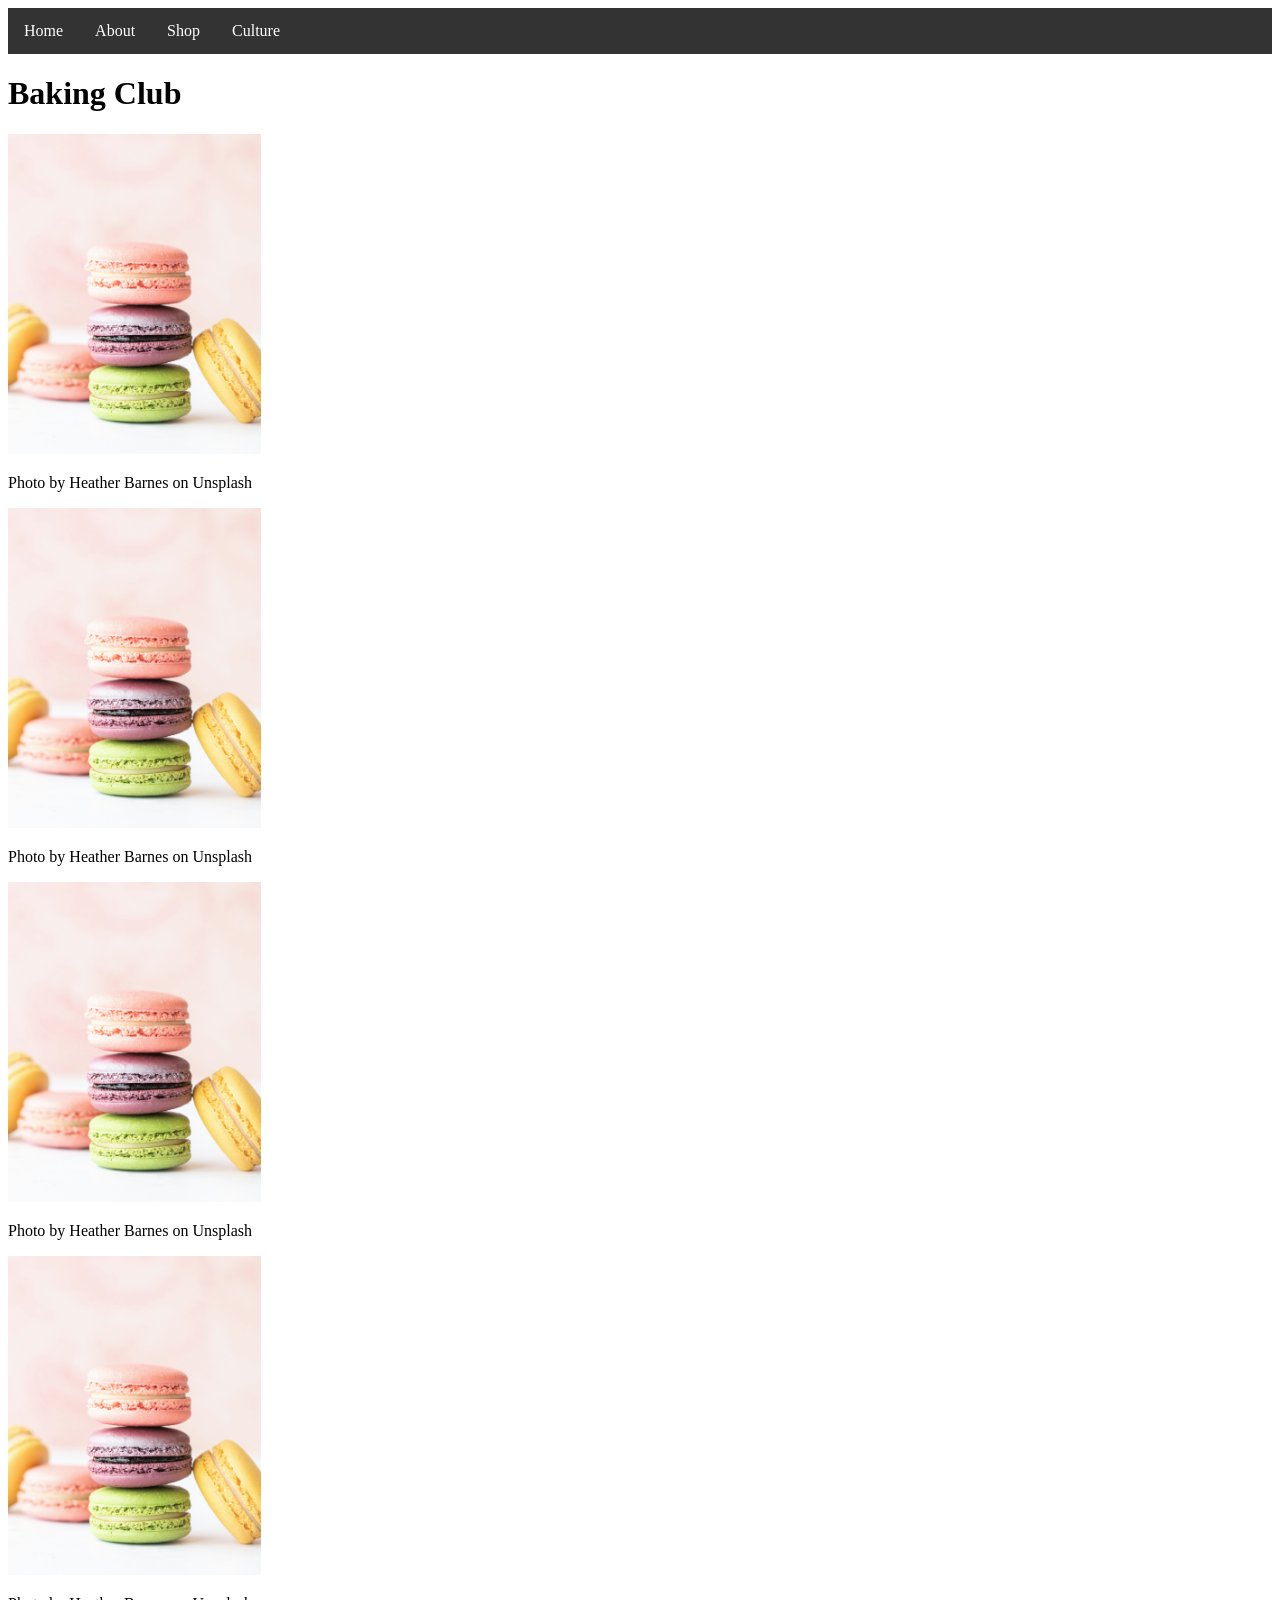
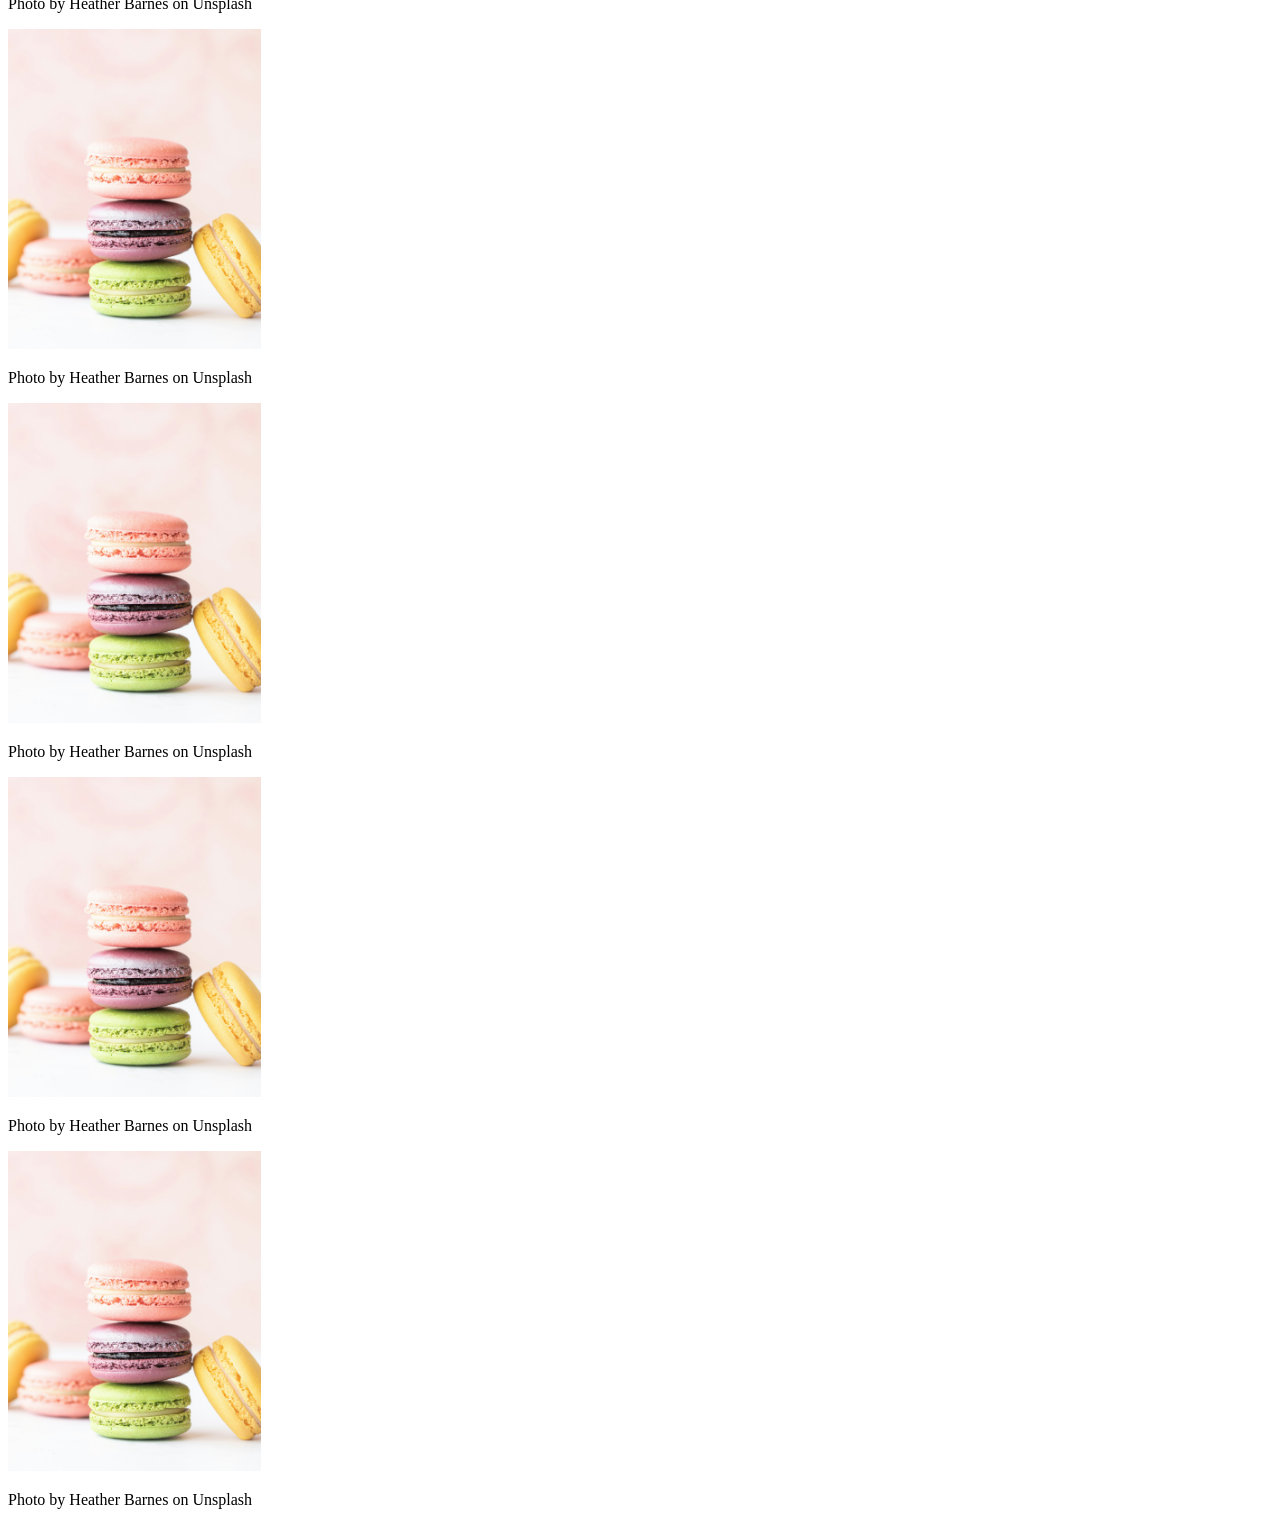
==== index.html @ f1da4a9c "added image atributes" ====
<!DOCTYPE html>
<html lang="en">
    <head>
        <title>Home</title>
        <link rel="stylesheet" href="style.css">
    </head>
    <body>
        <!--visible content-->
        <div class="navbar">


            <ul>


                <li><a href="index.html">Home</a></li>
           
                <li><a href="about.html">About</a></li>
           
                <li><a href="shop.html">Shop</a></li>

                <li><a href="culture.html">Culture</a></li>


            </ul>


        </div>
        <h1>Baking Club</h1>
       
        <div class="container">
            <div class="image-div">             
            <img src="images/macoorns.jpg" alt="image of macaroons">
        <p>Photo by Heather Barnes on Unsplash </p> </div>
        <div class="image-div">             
            <img src="images/macoorns.jpg" alt="image of macaroons">
        <p>Photo by Heather Barnes on Unsplash </p> </div>
        <div class="image-div">             
            <img src="images/macoorns.jpg" alt="image of macaroons">
        <p>Photo by Heather Barnes on Unsplash </p> </div>
        <div class="image-div">             
            <img src="images/macoorns.jpg" alt="image of macaroons">
        <p>Photo by Heather Barnes on Unsplash </p> </div>
        <div class="image-div">             
            <img src="images/macoorns.jpg" alt="image of macaroons">
        <p>Photo by Heather Barnes on Unsplash </p> </div>
        <div class="image-div">             
            <img src="images/macoorns.jpg" alt="image of macaroons">
        <p>Photo by Heather Barnes on Unsplash </p> </div>
        <div class="image-div">             
            <img src="images/macoorns.jpg" alt="image of macaroons">
        <p>Photo by Heather Barnes on Unsplash </p> </div>
        <div class="image-div">             
            <img src="images/macoorns.jpg" alt="image of macaroons">
        <p>Photo by Heather Barnes on Unsplash </p> </div>
        </div>


        <div class="   "
        <p>
           
        </p>


    </body>
   
</html>
---- style.css ----
ul {
    list-style-type: none;
    margin: 0;
    padding: 0;
    overflow: hidden;
    background-color: #333333;
  }
  
  ul li {
    float: left;
  }
  
  ul li a {
    display: block;
    color: white;
    text-align: center;
    padding: 14px 16px;
    text-decoration: none;
  }
  
  ul li a:hover {
    background-color: #111111;
  }

  img{
    width: 20%;
}
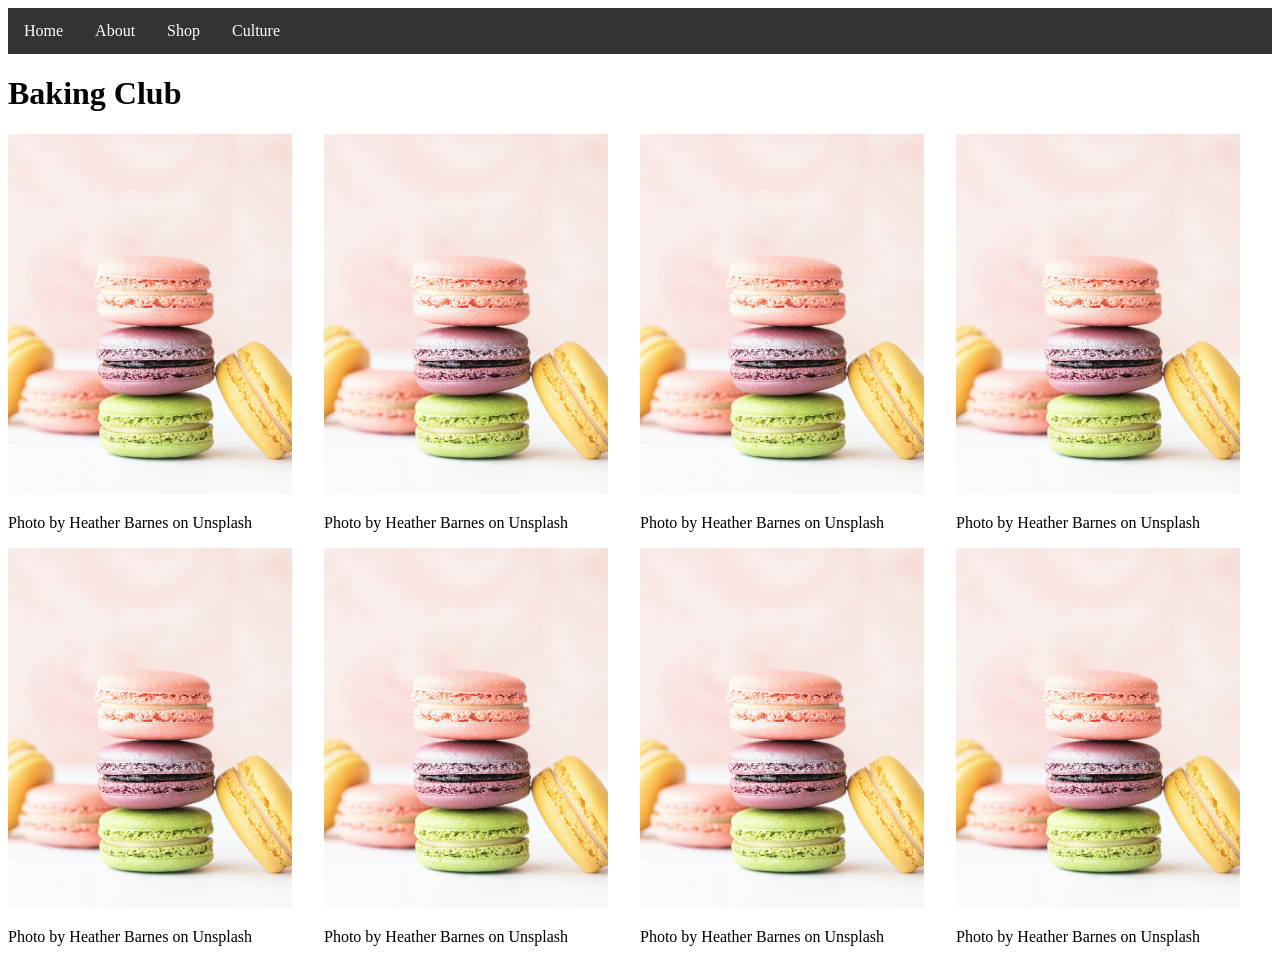
==== commit 63546032: "fixed the images in home page" ====
--- a/index.html
+++ b/index.html
@@ -40,6 +40,8 @@
         <div class="image-div">             
             <img src="images/macoorns.jpg" alt="image of macaroons">
         <p>Photo by Heather Barnes on Unsplash </p> </div>
+        </div>
+        <div class="container">
         <div class="image-div">             
             <img src="images/macoorns.jpg" alt="image of macaroons">
         <p>Photo by Heather Barnes on Unsplash </p> </div>
--- a/style.css
+++ b/style.css
@@ -23,5 +23,12 @@
   }
 
   img{
-    width: 20%;
+    width: 90%;
 }
+
+.container {
+  display: flex;
+  flex-direction: row;
+}
+
+.list-title{style to bold}
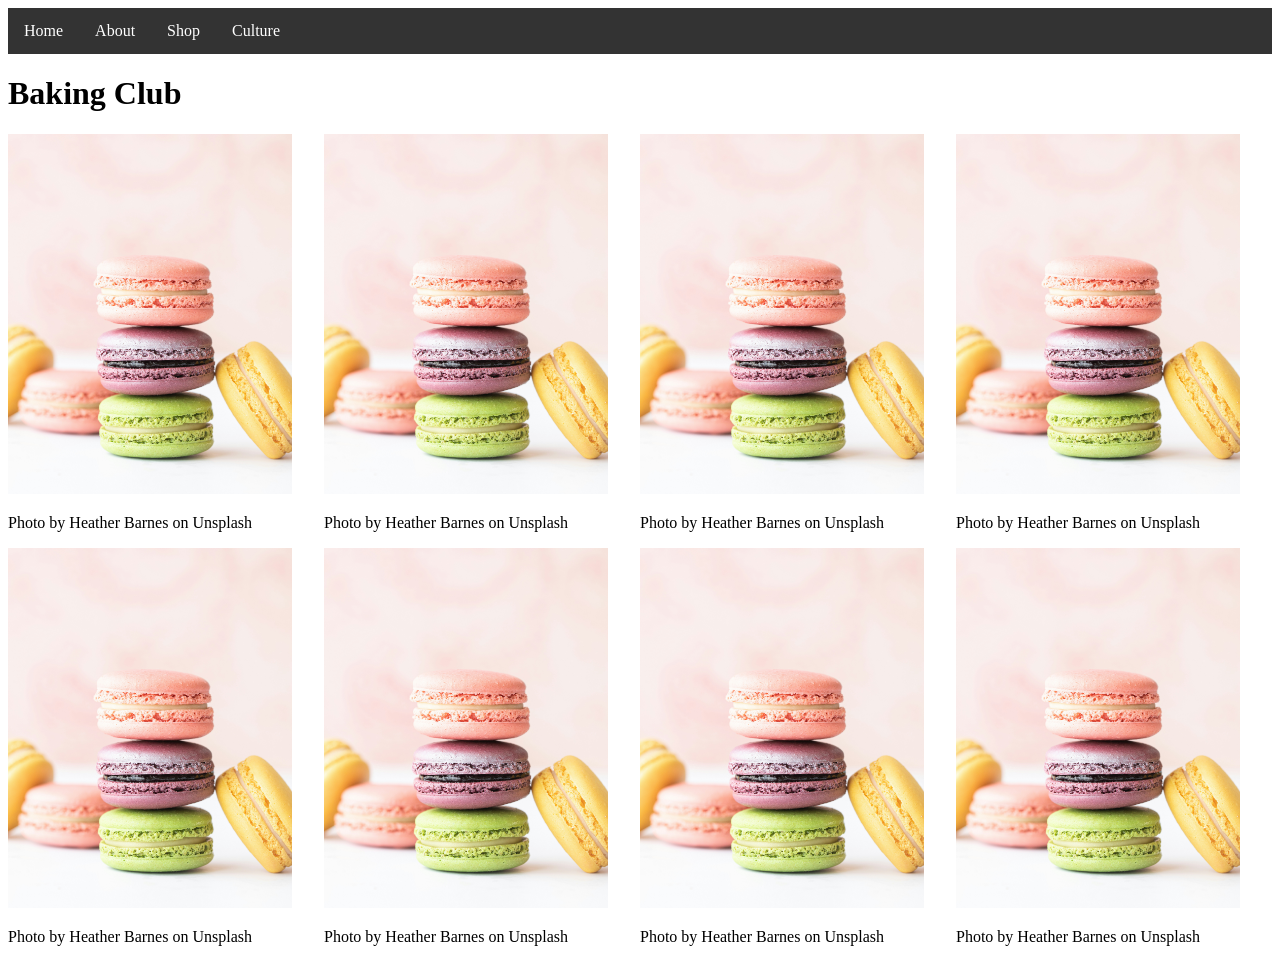
==== commit b95cfb33: "saved pages" ====
--- a/index.html
+++ b/index.html
@@ -57,10 +57,7 @@
         </div>
 
 
-        <div class="   "
-        <p>
-           
-        </p>
+   
 
 
     </body>
--- a/style.css
+++ b/style.css
@@ -31,4 +31,3 @@
   flex-direction: row;
 }
 
-.list-title{style to bold}
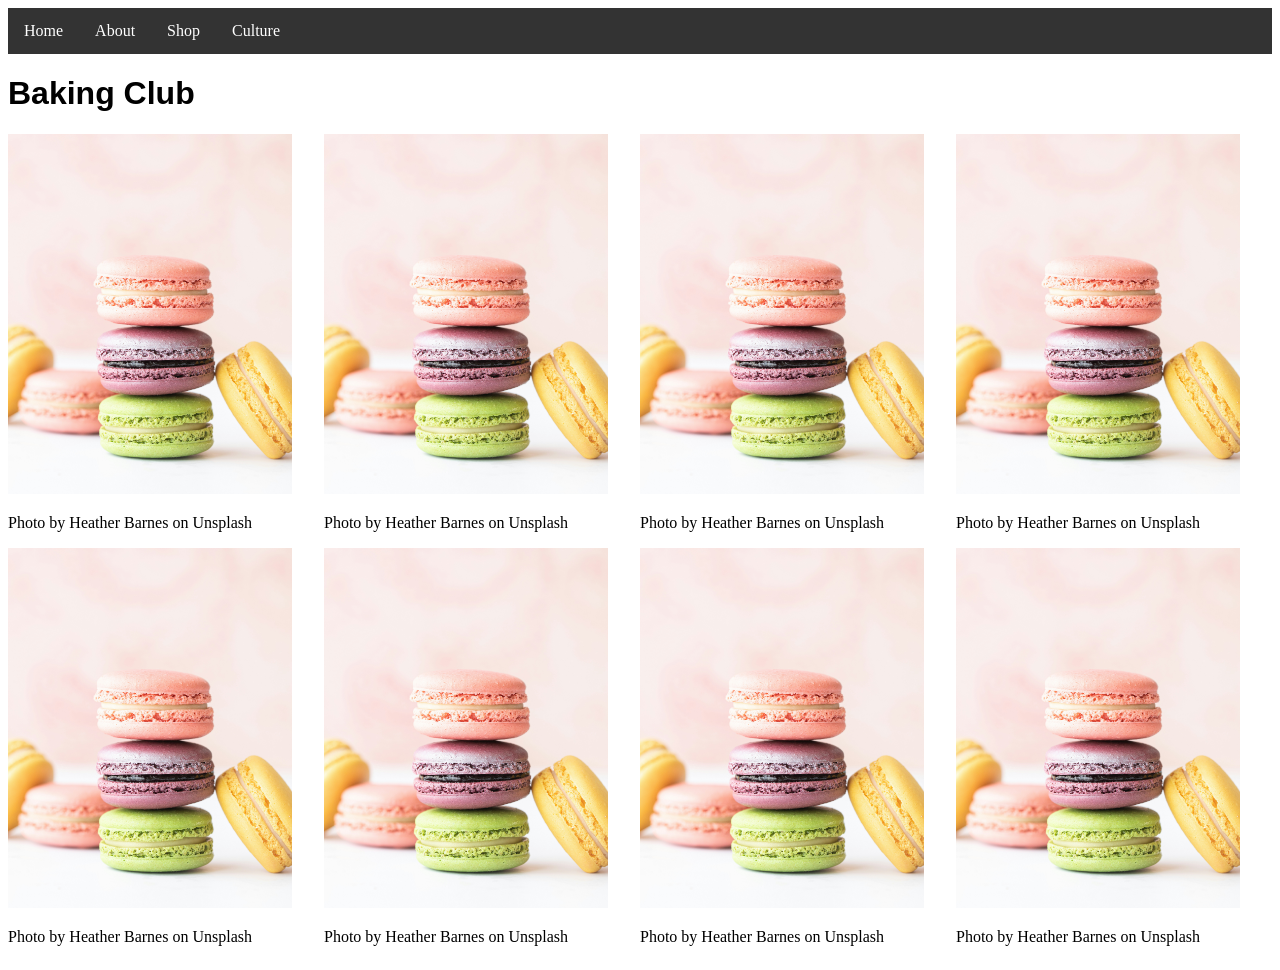
==== commit 37d68e19: "change font of heading" ====
--- a/index.html
+++ b/index.html
@@ -31,26 +31,33 @@
             <div class="image-div">             
             <img src="images/macoorns.jpg" alt="image of macaroons">
         <p>Photo by Heather Barnes on Unsplash </p> </div>
+
         <div class="image-div">             
             <img src="images/macoorns.jpg" alt="image of macaroons">
         <p>Photo by Heather Barnes on Unsplash </p> </div>
+
         <div class="image-div">             
             <img src="images/macoorns.jpg" alt="image of macaroons">
         <p>Photo by Heather Barnes on Unsplash </p> </div>
+
         <div class="image-div">             
             <img src="images/macoorns.jpg" alt="image of macaroons">
         <p>Photo by Heather Barnes on Unsplash </p> </div>
         </div>
+
         <div class="container">
         <div class="image-div">             
             <img src="images/macoorns.jpg" alt="image of macaroons">
         <p>Photo by Heather Barnes on Unsplash </p> </div>
+
         <div class="image-div">             
             <img src="images/macoorns.jpg" alt="image of macaroons">
         <p>Photo by Heather Barnes on Unsplash </p> </div>
+
         <div class="image-div">             
             <img src="images/macoorns.jpg" alt="image of macaroons">
         <p>Photo by Heather Barnes on Unsplash </p> </div>
+        
         <div class="image-div">             
             <img src="images/macoorns.jpg" alt="image of macaroons">
         <p>Photo by Heather Barnes on Unsplash </p> </div>
--- a/style.css
+++ b/style.css
@@ -1,4 +1,4 @@
-ul {
+.navbar ul {
     list-style-type: none;
     margin: 0;
     padding: 0;
@@ -6,11 +6,11 @@
     background-color: #333333;
   }
   
-  ul li {
+  .navbar ul li {
     float: left;
   }
   
-  ul li a {
+  .navbar ul li a {
     display: block;
     color: white;
     text-align: center;
@@ -18,7 +18,7 @@
     text-decoration: none;
   }
   
-  ul li a:hover {
+  .navbar ul li a:hover {
     background-color: #111111;
   }
 
@@ -28,6 +28,13 @@
 
 .container {
   display: flex;
-  flex-direction: row;
+  justify-content: space-between;
 }
 
+.image-div {
+  width: 25%;
+}
+
+h1{
+  font-family: Impact, Haettenschweiler, 'Arial Narrow Bold', sans-serif;
+}
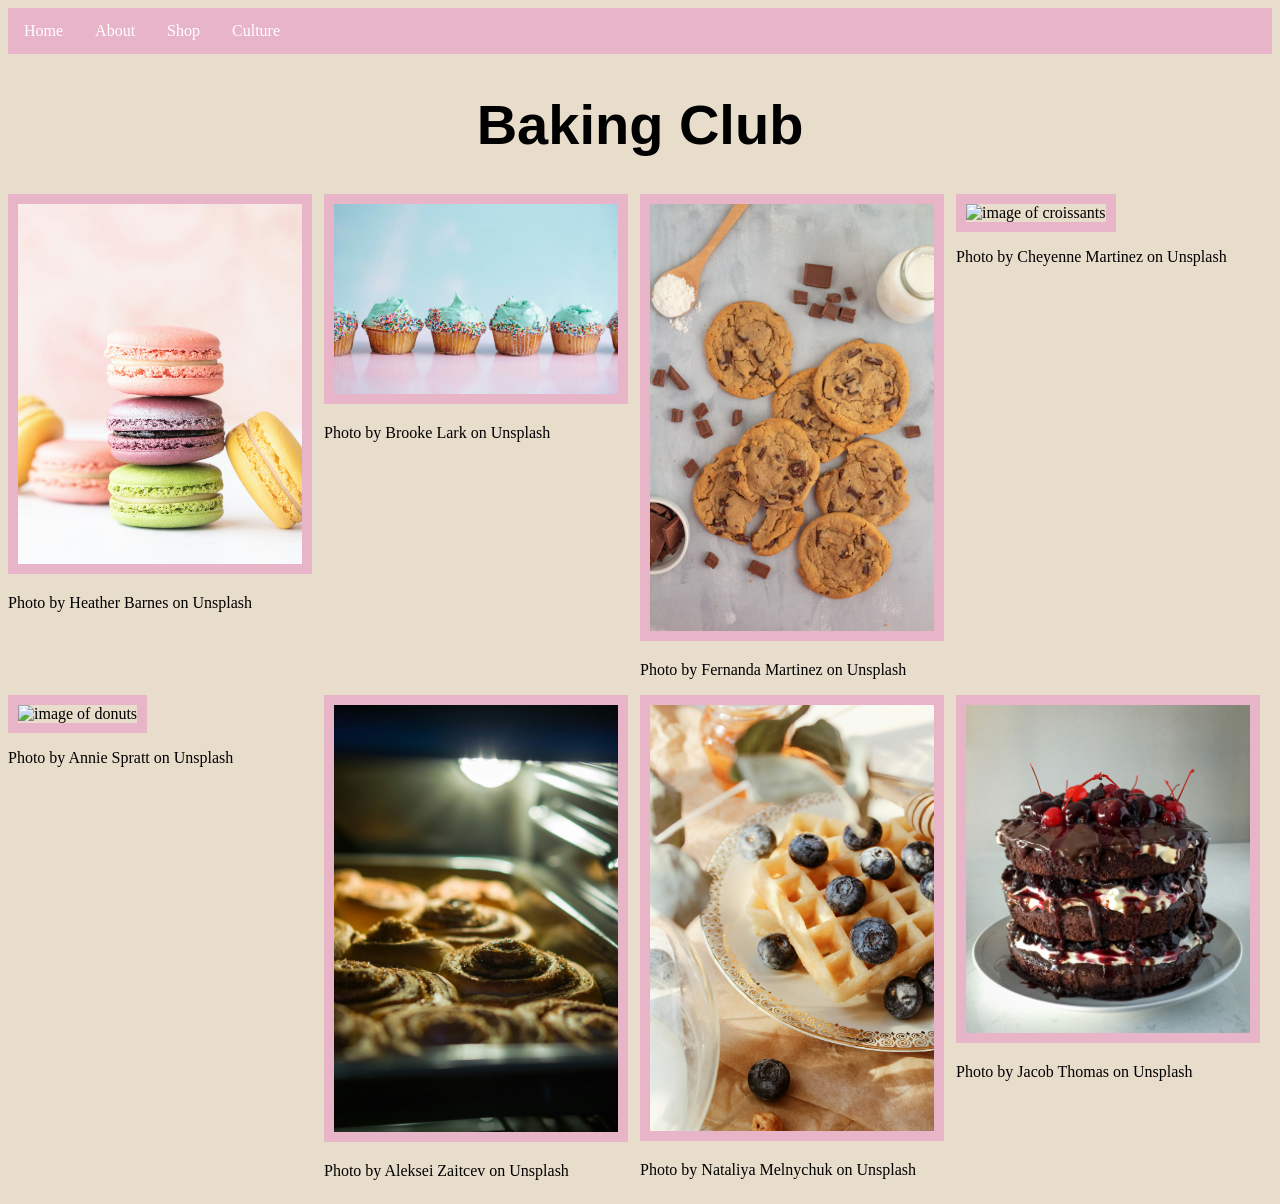
==== commit 52aa189c: "added content to homepage" ====
--- a/index.html
+++ b/index.html
@@ -33,34 +33,34 @@
         <p>Photo by Heather Barnes on Unsplash </p> </div>
 
         <div class="image-div">             
-            <img src="images/macoorns.jpg" alt="image of macaroons">
-        <p>Photo by Heather Barnes on Unsplash </p> </div>
+            <img src="images/cupcakes.jpg" alt="image of cupcakes">
+        <p>Photo by Brooke Lark on Unsplash  </p> </div>
 
         <div class="image-div">             
-            <img src="images/macoorns.jpg" alt="image of macaroons">
-        <p>Photo by Heather Barnes on Unsplash </p> </div>
+            <img src="images/cookies.jpg" alt="image of cookies">
+        <p>Photo by Fernanda Martinez on Unsplash  </p> </div>
 
         <div class="image-div">             
-            <img src="images/macoorns.jpg" alt="image of macaroons">
-        <p>Photo by Heather Barnes on Unsplash </p> </div>
+            <img src="images/croissants.jpg" alt="image of croissants">
+        <p>Photo by Cheyenne Martinez on Unsplash  </p> </div>
         </div>
 
         <div class="container">
         <div class="image-div">             
-            <img src="images/macoorns.jpg" alt="image of macaroons">
-        <p>Photo by Heather Barnes on Unsplash </p> </div>
+            <img src="images/donuts.jpg" alt="image of donuts">
+        <p>Photo by Annie Spratt on Unsplash </p> </div>
 
         <div class="image-div">             
-            <img src="images/macoorns.jpg" alt="image of macaroons">
-        <p>Photo by Heather Barnes on Unsplash </p> </div>
+            <img src="images/cinimonrolls.jpg" alt="image of cinimonrolls">
+        <p>Photo by Aleksei Zaitcev on Unsplash </p> </div>
 
         <div class="image-div">             
-            <img src="images/macoorns.jpg" alt="image of macaroons">
-        <p>Photo by Heather Barnes on Unsplash </p> </div>
+            <img src="images/wafalls.jpg" alt="image of wafalls">
+        <p>Photo by Nataliya Melnychuk on Unsplash </p> </div>
         
         <div class="image-div">             
-            <img src="images/macoorns.jpg" alt="image of macaroons">
-        <p>Photo by Heather Barnes on Unsplash </p> </div>
+            <img src="images/cake.jpg" alt="image of cake">
+        <p>Photo by Jacob Thomas on Unsplash  </p> </div>
         </div>
 
 
--- a/style.css
+++ b/style.css
@@ -3,7 +3,7 @@
     margin: 0;
     padding: 0;
     overflow: hidden;
-    background-color: #333333;
+    background-color: #e8b4c8;
   }
   
   .navbar ul li {
@@ -19,7 +19,7 @@
   }
   
   .navbar ul li a:hover {
-    background-color: #111111;
+    background-color: #e8b4c8;
   }
 
   img{
@@ -37,4 +37,37 @@
 
 h1{
   font-family: Impact, Haettenschweiler, 'Arial Narrow Bold', sans-serif;
+}
+
+h1{
+  font-size: 350%;
+}
+
+.navbar{
+  font-family: Cambria, Cochin, Georgia, Times, 'Times New Roman', serif;
+}
+
+h2{
+  font-family: 'Lucida handwriting', cursive;
+}
+
+body{
+  background-color: #e8dccb;
+}
+
+h1{
+  text-align:  center;
+}
+
+p{
+  font-family: Garamond;
+}
+
+img{
+  border-style: solid;
+  border-width: 10px;
+}
+
+img{
+  border-color: #e8b4c8;
 }
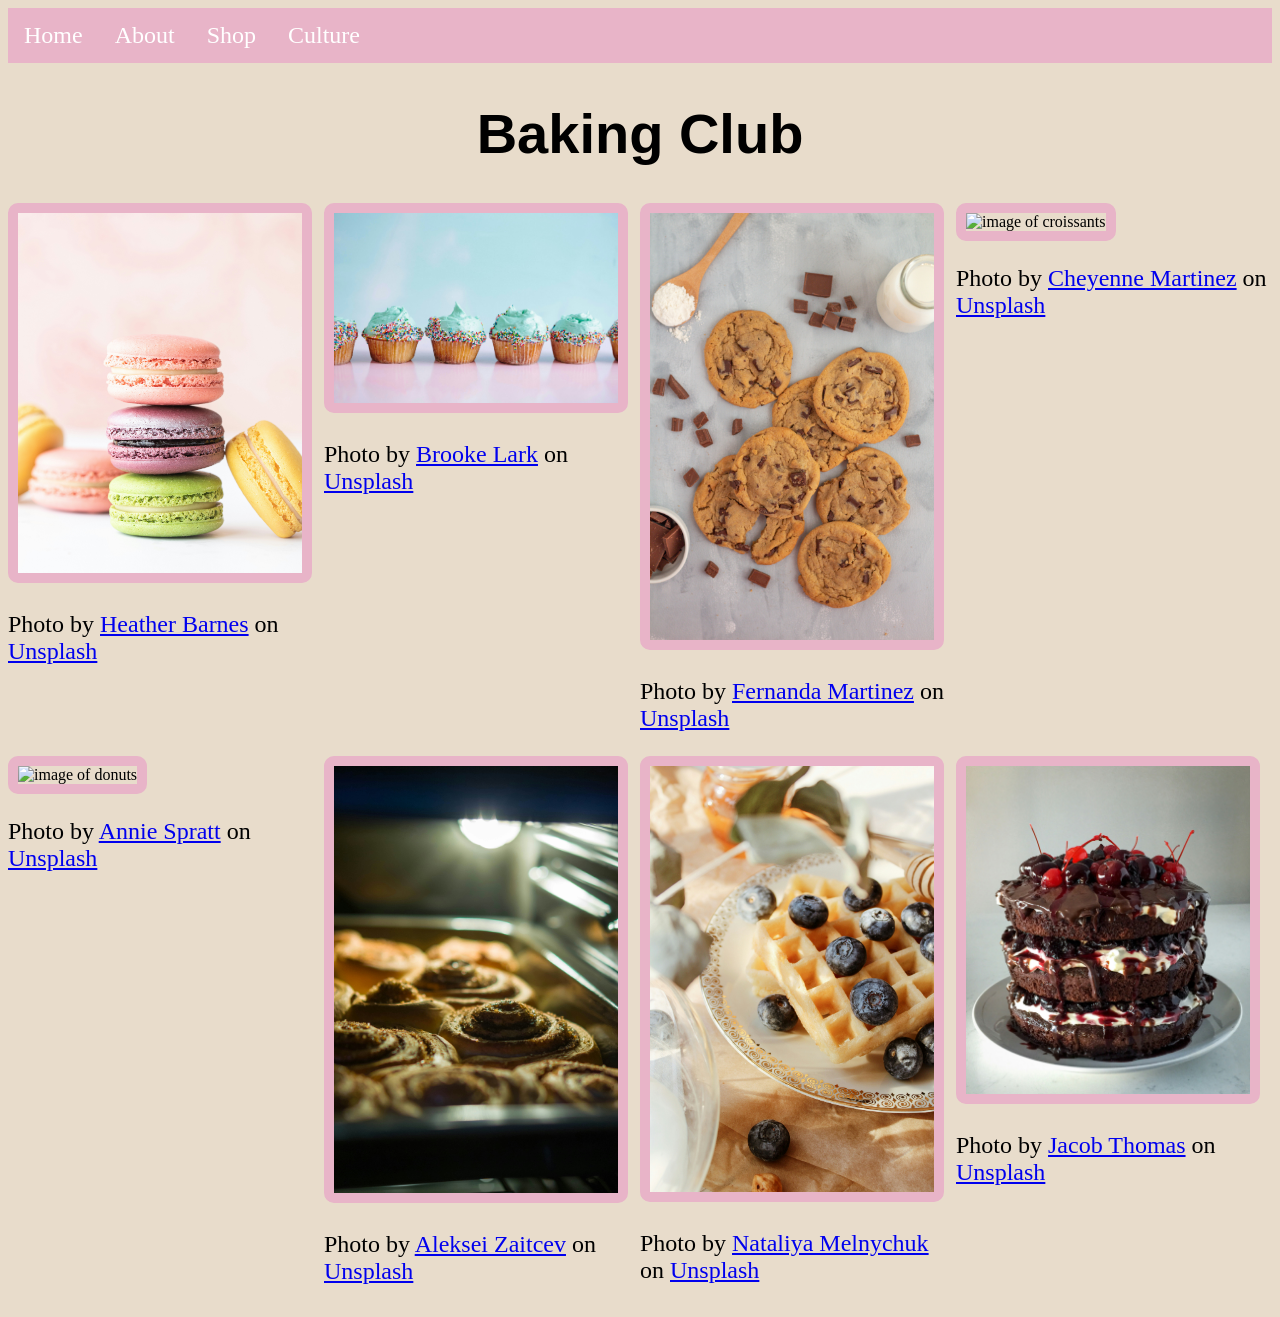
==== commit 9b55df54: "image atributes" ====
--- a/index.html
+++ b/index.html
@@ -30,37 +30,37 @@
         <div class="container">
             <div class="image-div">             
             <img src="images/macoorns.jpg" alt="image of macaroons">
-        <p>Photo by Heather Barnes on Unsplash </p> </div>
+        <p>Photo by <a href="https://unsplash.com/@heatherbarnes?utm_source=unsplash&utm_medium=referral&utm_content=creditCopyText">Heather Barnes</a> on <a href="https://unsplash.com/photos/macarons-on-table-WbZesfqwR-A?utm_source=unsplash&utm_medium=referral&utm_content=creditCopyText">Unsplash</a> </p> </div>
 
         <div class="image-div">             
             <img src="images/cupcakes.jpg" alt="image of cupcakes">
-        <p>Photo by Brooke Lark on Unsplash  </p> </div>
+        <p>Photo by <a href="https://unsplash.com/@brookelark?utm_source=unsplash&utm_medium=referral&utm_content=creditCopyText">Brooke Lark</a> on <a href="https://unsplash.com/photos/six-teal-icing-cupcakes-with-sprinkles-pGM4sjt_BdQ?utm_source=unsplash&utm_medium=referral&utm_content=creditCopyText">Unsplash</a></p> </div>
 
         <div class="image-div">             
             <img src="images/cookies.jpg" alt="image of cookies">
-        <p>Photo by Fernanda Martinez on Unsplash  </p> </div>
+        <p>Photo by <a href="https://unsplash.com/@fermtz05?utm_source=unsplash&utm_medium=referral&utm_content=creditCopyText">Fernanda Martinez</a> on <a href="https://unsplash.com/photos/a-table-topped-with-chocolate-chip-cookies-next-to-a-glass-of-milk-K0usVR9Iavs?utm_source=unsplash&utm_medium=referral&utm_content=creditCopyText">Unsplash</a> </p> </div>
 
         <div class="image-div">             
             <img src="images/croissants.jpg" alt="image of croissants">
-        <p>Photo by Cheyenne Martinez on Unsplash  </p> </div>
+        <p>Photo by <a href="https://unsplash.com/@cheyennestar?utm_source=unsplash&utm_medium=referral&utm_content=creditCopyText">Cheyenne Martinez</a> on <a href="https://unsplash.com/photos/a-bunch-of-croissants-that-are-on-a-table-eGKcOAO0C_4?utm_source=unsplash&utm_medium=referral&utm_content=creditCopyText">Unsplash</a> </p> </div>
         </div>
 
         <div class="container">
         <div class="image-div">             
             <img src="images/donuts.jpg" alt="image of donuts">
-        <p>Photo by Annie Spratt on Unsplash </p> </div>
+        <p>Photo by <a href="https://unsplash.com/@anniespratt?utm_source=unsplash&utm_medium=referral&utm_content=creditCopyText">Annie Spratt</a> on <a href="https://unsplash.com/photos/brown-and-white-doughnuts-on-white-ceramic-plate-EACvtuV2k2E?utm_source=unsplash&utm_medium=referral&utm_content=creditCopyText">Unsplash</a></p> </div>
 
         <div class="image-div">             
             <img src="images/cinimonrolls.jpg" alt="image of cinimonrolls">
-        <p>Photo by Aleksei Zaitcev on Unsplash </p> </div>
+        <p>Photo by <a href="https://unsplash.com/@laowai66?utm_source=unsplash&utm_medium=referral&utm_content=creditCopyText">Aleksei Zaitcev</a> on <a href="https://unsplash.com/photos/brown-cookies-on-stainless-steel-tray-8Wgbia_xxJI?utm_source=unsplash&utm_medium=referral&utm_content=creditCopyText">Unsplash</a> </p> </div>
 
         <div class="image-div">             
             <img src="images/wafalls.jpg" alt="image of wafalls">
-        <p>Photo by Nataliya Melnychuk on Unsplash </p> </div>
+        <p>Photo by <a href="https://unsplash.com/@natinati?utm_source=unsplash&utm_medium=referral&utm_content=creditCopyText">Nataliya Melnychuk</a> on <a href="https://unsplash.com/photos/sliced-cheese-on-white-ceramic-plate-uIccv6lmbg8?utm_source=unsplash&utm_medium=referral&utm_content=creditCopyText">Unsplash</a> </p> </div>
         
         <div class="image-div">             
             <img src="images/cake.jpg" alt="image of cake">
-        <p>Photo by Jacob Thomas on Unsplash  </p> </div>
+        <p>Photo by <a href="https://unsplash.com/@jacob225?utm_source=unsplash&utm_medium=referral&utm_content=creditCopyText">Jacob Thomas</a> on <a href="https://unsplash.com/photos/chocolate-cake-with-cherries-and-cream-6jHpcBPw7i8?utm_source=unsplash&utm_medium=referral&utm_content=creditCopyText">Unsplash</a>  </p> </div>
         </div>
 
 
--- a/style.css
+++ b/style.css
@@ -32,7 +32,11 @@
 }
 
 .image-div {
-  width: 25%;
+  width: 35%;
+}
+
+.mexico{
+  width: 100%;
 }
 
 h1{
@@ -70,4 +74,20 @@
 
 img{
   border-color: #e8b4c8;
+}
+
+p{
+  font-size: 150%;
+}
+
+li{
+  font-size: 150%;
+}
+
+.list-title{
+  font-weight: bold;
+}
+
+img {
+  border-radius: 10px;
 }
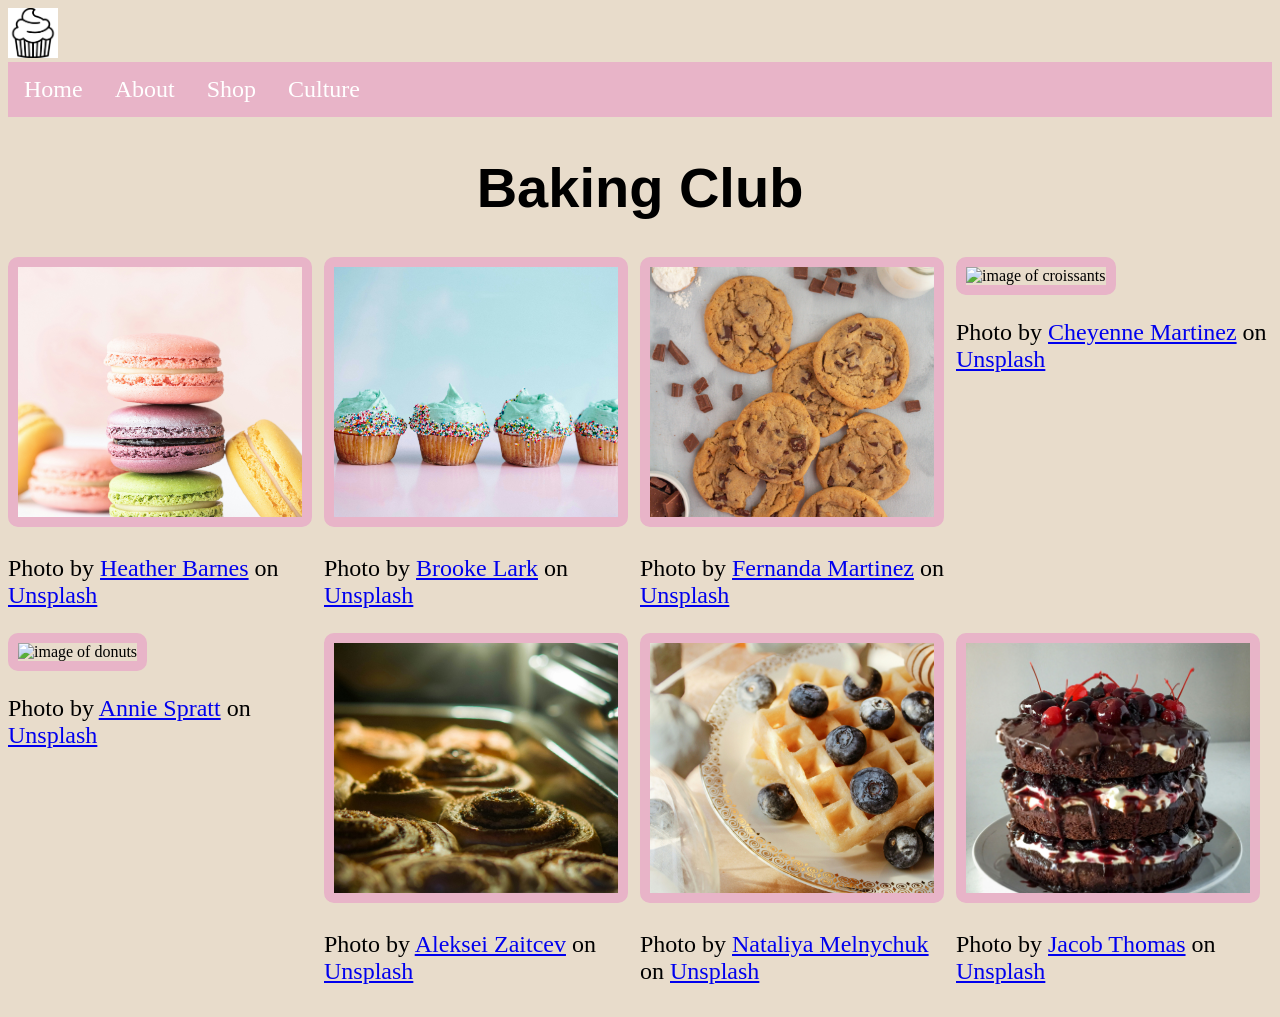
==== commit 3e9f3535: "added a logo" ====
--- a/index.html
+++ b/index.html
@@ -8,7 +8,7 @@
         <!--visible content-->
         <div class="navbar">
 
-
+            <img src="images/cupcake-logo.png" alt="logo of a cupcake">
             <ul>
 
 
@@ -63,10 +63,6 @@
         <p>Photo by <a href="https://unsplash.com/@jacob225?utm_source=unsplash&utm_medium=referral&utm_content=creditCopyText">Jacob Thomas</a> on <a href="https://unsplash.com/photos/chocolate-cake-with-cherries-and-cream-6jHpcBPw7i8?utm_source=unsplash&utm_medium=referral&utm_content=creditCopyText">Unsplash</a>  </p> </div>
         </div>
 
-
-   
-
-
     </body>
    
 </html>
--- a/style.css
+++ b/style.css
@@ -22,10 +22,6 @@
     background-color: #e8b4c8;
   }
 
-  img{
-    width: 90%;
-}
-
 .container {
   display: flex;
   justify-content: space-between;
@@ -39,16 +35,12 @@
   width: 100%;
 }
 
-h1{
-  font-family: Impact, Haettenschweiler, 'Arial Narrow Bold', sans-serif;
+.navbar{
+  font-family: Cambria, Cochin, Georgia, Times, 'Times New Roman', serif;
 }
 
-h1{
-  font-size: 350%;
-}
-
-.navbar{
-  font-family: Cambria, Cochin, Georgia, Times, 'Times New Roman', serif;
+.navbar img {
+    width:50px;
 }
 
 h2{
@@ -61,23 +53,13 @@
 
 h1{
   text-align:  center;
-}
-
-p{
-  font-family: Garamond;
-}
-
-img{
-  border-style: solid;
-  border-width: 10px;
-}
-
-img{
-  border-color: #e8b4c8;
+  font-size: 350%;
+  font-family: Impact, Haettenschweiler, 'Arial Narrow Bold', sans-serif;
 }
 
 p{
   font-size: 150%;
+  font-family: Garamond;
 }
 
 li{
@@ -88,6 +70,15 @@
   font-weight: bold;
 }
 
-img {
+.container img {
   border-radius: 10px;
-}+  width: 400px;
+  height: 250px;
+  object-fit: cover;
+  object-position: center; /* Optional: centers the crop area */
+  border-color: #e8b4c8;
+  border-style: solid;
+  border-width: 10px;
+  width: 90%;
+}
+
